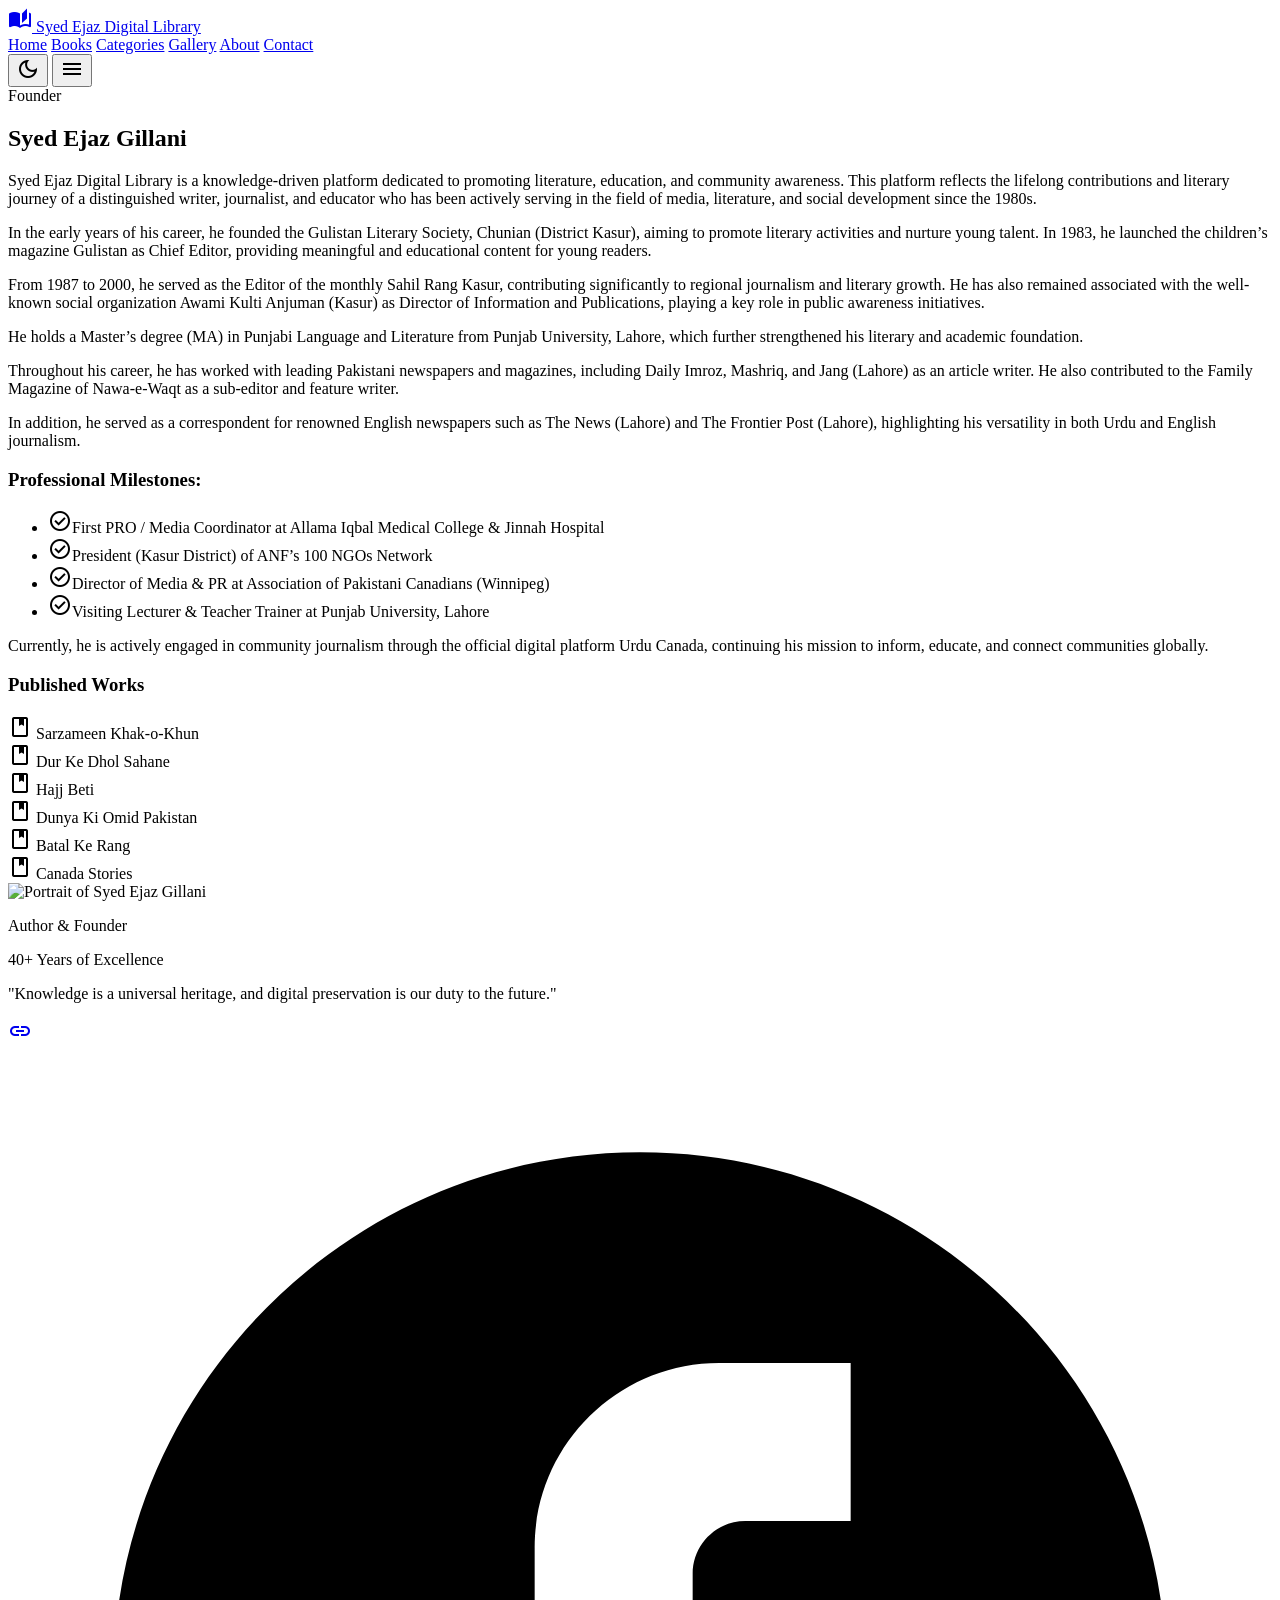
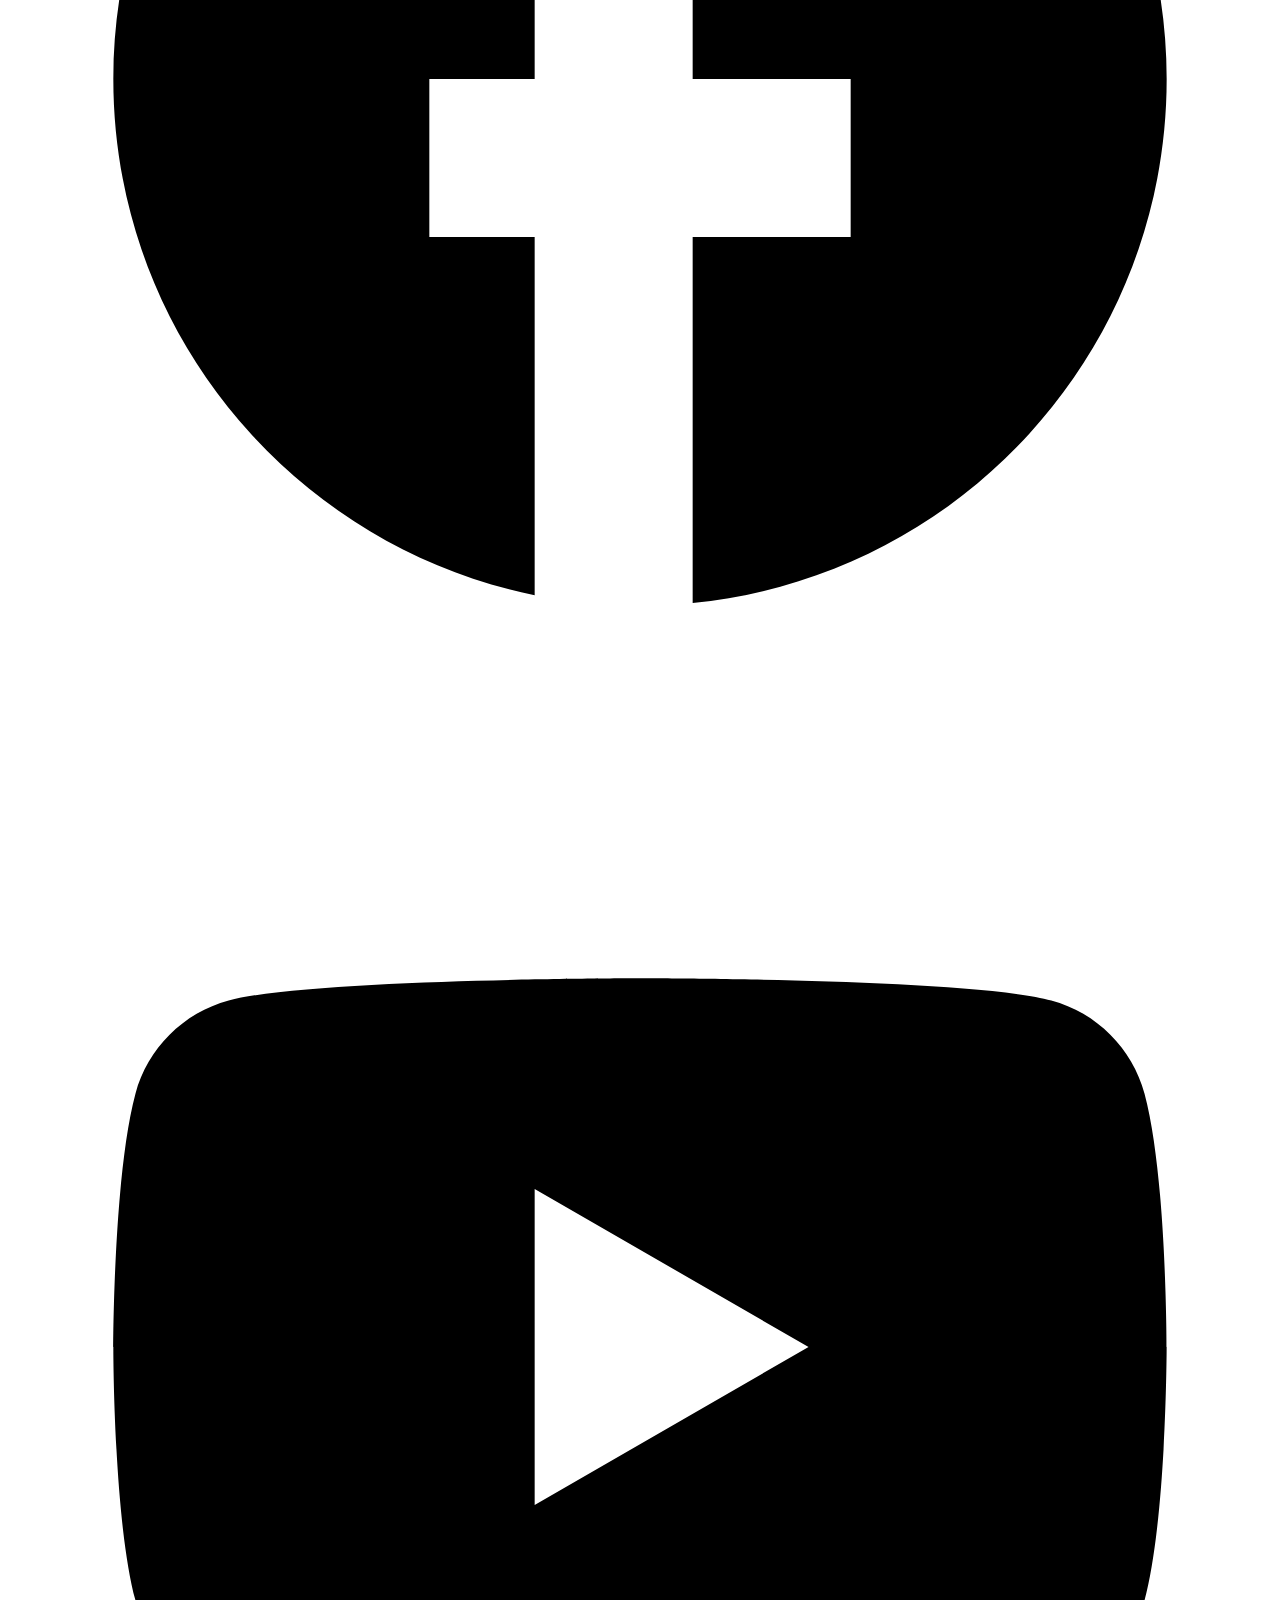
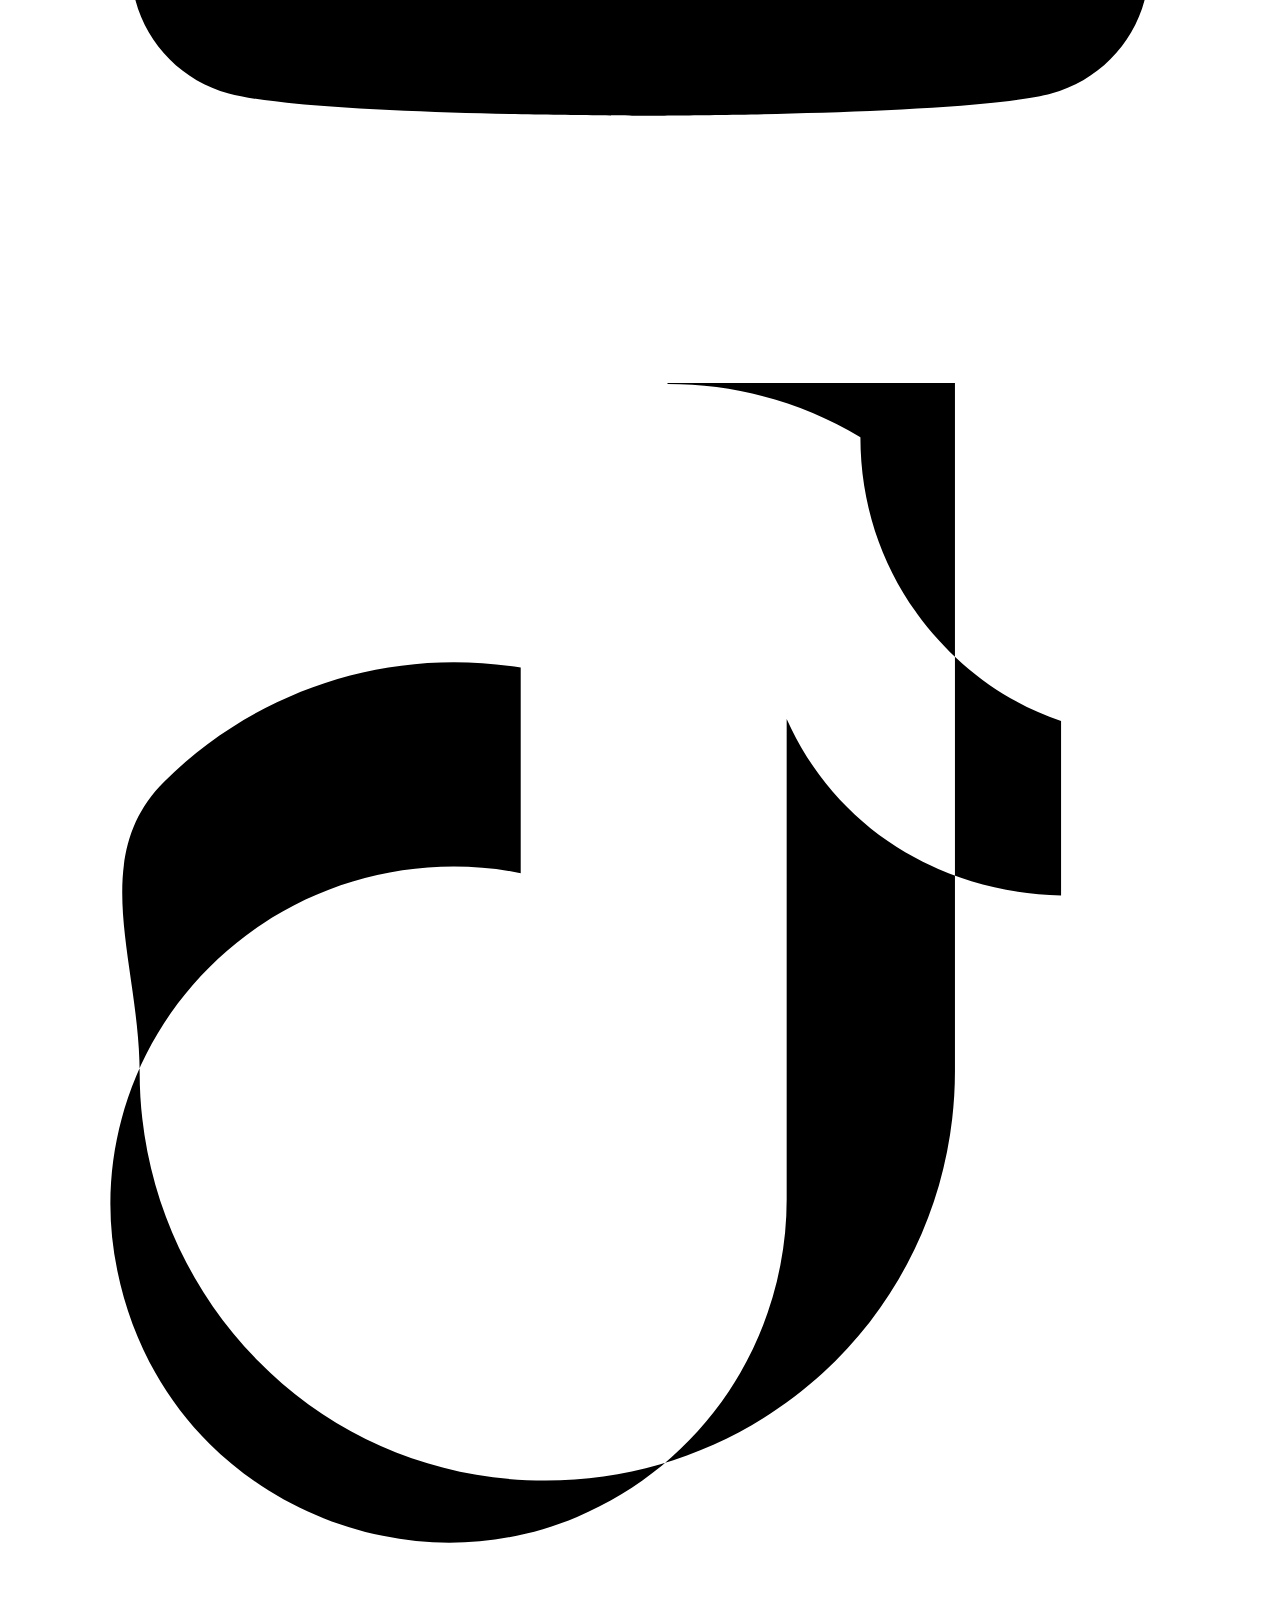
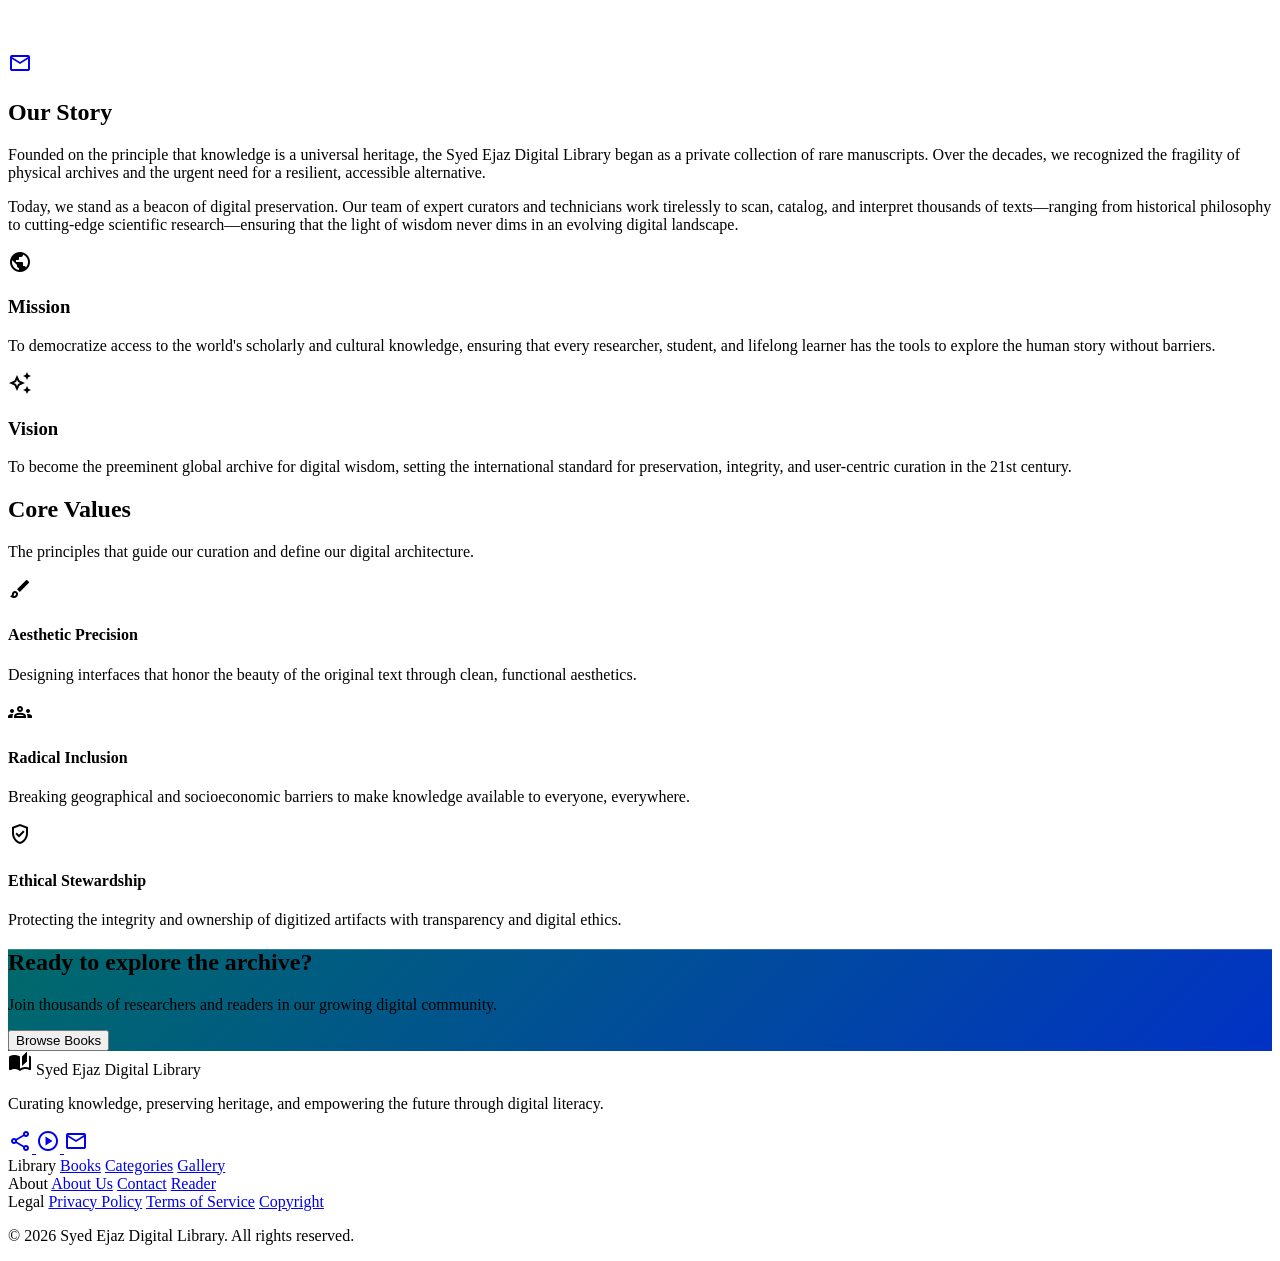
==== about.html @ 5fd001e7 "Initial commit: Syed Ejaz Digital Library - Complete rebuild from Stitch designs" ====
<!DOCTYPE html>
<html class="light" lang="en">
<head>
  <meta charset="utf-8">
  <meta name="viewport" content="width=device-width, initial-scale=1.0">
  <title>About - Syed Ejaz Digital Library</title>
  <meta name="description" content="Learn about Syed Ejaz Gillani and the Digital Library">
  <script src="https://cdn.tailwindcss.com?plugins=forms,container-queries"></script>
  <link href="https://fonts.googleapis.com/css2?family=Manrope:wght@400;600;700;800&family=Inter:wght@400;500;600&family=Material+Symbols+Outlined:wght,FILL@100..700,0..1&display=swap" rel="stylesheet">
  <script>tailwind.config = {
  darkMode: "class",
  theme: {
    extend: {
      colors: {
        "surface-dim": "#d9dadb", "primary-container": "#5d5f61",
        "tertiary-fixed": "#dee1ff", "tertiary": "#0132c5", "error": "#ba1a1a",
        "surface-container": "#edeeef", "primary": "#454749",
        "on-secondary-container": "#0b6e6e", "on-primary-container": "#d9d9db",
        "surface-container-lowest": "#ffffff", "on-error": "#ffffff",
        "inverse-on-surface": "#f0f1f2", "secondary-fixed": "#a0f0f0",
        "background": "#f8f9fa", "surface-tint": "#5d5e61", "surface": "#f8f9fa",
        "secondary-fixed-dim": "#84d4d3", "on-secondary-fixed": "#002020",
        "inverse-primary": "#c6c6c9", "primary-fixed-dim": "#c6c6c9",
        "surface-container-highest": "#e1e3e4", "surface-bright": "#f8f9fa",
        "secondary-container": "#9deeed", "surface-container-low": "#f3f4f5",
        "on-tertiary-fixed-variant": "#0031c4", "outline": "#6e7979",
        "inverse-surface": "#2e3132", "surface-variant": "#e1e3e4",
        "outline-variant": "#bec9c8", "on-error-container": "#93000a",
        "on-primary-fixed": "#1a1c1e", "on-secondary-fixed-variant": "#004f4f",
        "error-container": "#ffdad6", "secondary": "#006a6a",
        "primary-fixed": "#e2e2e5", "on-surface": "#191c1d",
        "on-secondary": "#ffffff", "on-primary-fixed-variant": "#454749",
        "on-tertiary-fixed": "#001159", "on-tertiary-container": "#d2d7ff",
        "on-surface-variant": "#3e4948", "on-primary": "#ffffff",
        "surface-container-high": "#e7e8e9", "on-tertiary": "#ffffff",
        "on-background": "#191c1d", "tertiary-fixed-dim": "#bac3ff",
        "tertiary-container": "#2f4fdd"
      },
      borderRadius: { DEFAULT: "0.25rem", lg: "0.5rem", xl: "0.75rem", full: "9999px" },
      fontFamily: { headline: ["Manrope"], body: ["Inter"], label: ["Inter"] }
    }
  }
}</script>
  <link rel="stylesheet" href="assets/css/style.css">
  <script>if(localStorage.getItem('theme')==='dark'){document.documentElement.classList.add('dark');document.documentElement.classList.remove('light');}</script>
</head>
<body class="bg-surface font-body text-on-surface antialiased">
  <div id="nav-container"></div>
<main class="pt-24">
<!-- Hero / About Me Section -->
<section class="relative overflow-hidden bg-surface-container-lowest py-24 md:py-40">
<div class="max-w-7xl mx-auto px-8">
<div class="flex flex-col lg:flex-row gap-16 lg:gap-24 items-start">
<!-- Text Column -->
<div class="lg:w-7/12 z-10">
<span class="inline-block px-4 py-1.5 rounded-full bg-secondary/10 text-secondary text-sm font-bold tracking-widest uppercase mb-6" style="">Founder</span>
<h1 class="font-headline text-5xl md:text-7xl font-extrabold tracking-tight text-on-surface mb-8 leading-[1.1]" style="">
                            Syed Ejaz Gillani
                        </h1>
<div class="space-y-6 text-body-lg text-on-surface-variant leading-relaxed text-base md:text-lg">
<p class="" style="">Syed Ejaz Digital Library is a knowledge-driven platform dedicated to promoting literature, education, and community awareness. This platform reflects the lifelong contributions and literary journey of a distinguished writer, journalist, and educator who has been actively serving in the field of media, literature, and social development since the 1980s.</p>
<p class="" style="">In the early years of his career, he founded the Gulistan Literary Society, Chunian (District Kasur), aiming to promote literary activities and nurture young talent. In 1983, he launched the children’s magazine Gulistan as Chief Editor, providing meaningful and educational content for young readers.</p>
<p class="" style="">From 1987 to 2000, he served as the Editor of the monthly Sahil Rang Kasur, contributing significantly to regional journalism and literary growth. He has also remained associated with the well-known social organization Awami Kulti Anjuman (Kasur) as Director of Information and Publications, playing a key role in public awareness initiatives.</p>
<p class="" style="">He holds a Master’s degree (MA) in Punjabi Language and Literature from Punjab University, Lahore, which further strengthened his literary and academic foundation.</p>
<p class="" style="">Throughout his career, he has worked with leading Pakistani newspapers and magazines, including Daily Imroz, Mashriq, and Jang (Lahore) as an article writer. He also contributed to the Family Magazine of Nawa-e-Waqt as a sub-editor and feature writer.</p>
<p class="" style="">In addition, he served as a correspondent for renowned English newspapers such as The News (Lahore) and The Frontier Post (Lahore), highlighting his versatility in both Urdu and English journalism.</p>
<div class="bg-surface-container-low p-8 rounded-xl border-l-4 border-secondary my-10">
<h3 class="font-bold text-on-surface mb-4" style="">Professional Milestones:</h3>
<ul class="space-y-3 text-sm md:text-base">
<li class="flex items-start gap-3" style=""><span class="material-symbols-outlined text-secondary text-xl" data-icon="check_circle" style="">check_circle</span>First PRO / Media Coordinator at Allama Iqbal Medical College &amp; Jinnah Hospital</li>
<li class="flex items-start gap-3" style=""><span class="material-symbols-outlined text-secondary text-xl" data-icon="check_circle" style="">check_circle</span>President (Kasur District) of ANF’s 100 NGOs Network</li>
<li class="flex items-start gap-3" style=""><span class="material-symbols-outlined text-secondary text-xl" data-icon="check_circle" style="">check_circle</span>Director of Media &amp; PR at Association of Pakistani Canadians (Winnipeg)</li>
<li class="flex items-start gap-3" style=""><span class="material-symbols-outlined text-secondary text-xl" data-icon="check_circle" style="">check_circle</span>Visiting Lecturer &amp; Teacher Trainer at Punjab University, Lahore</li>
</ul>
</div>
<p class="" style="">Currently, he is actively engaged in community journalism through the official digital platform Urdu Canada, continuing his mission to inform, educate, and connect communities globally.</p>
<div class="pt-8">
<h3 class="font-headline text-2xl font-bold text-on-surface mb-6" style="">Published Works</h3>
<div class="grid grid-cols-1 sm:grid-cols-2 gap-4">
<div class="flex items-center gap-3 p-3 rounded-lg border border-outline-variant hover:border-secondary transition-colors" style=""><span class="material-symbols-outlined text-secondary" data-icon="book" style="">book</span> Sarzameen Khak-o-Khun</div>
<div class="flex items-center gap-3 p-3 rounded-lg border border-outline-variant hover:border-secondary transition-colors" style=""><span class="material-symbols-outlined text-secondary" data-icon="book" style="">book</span> Dur Ke Dhol Sahane</div>
<div class="flex items-center gap-3 p-3 rounded-lg border border-outline-variant hover:border-secondary transition-colors" style=""><span class="material-symbols-outlined text-secondary" data-icon="book" style="">book</span> Hajj Beti</div>
<div class="flex items-center gap-3 p-3 rounded-lg border border-outline-variant hover:border-secondary transition-colors" style=""><span class="material-symbols-outlined text-secondary" data-icon="book" style="">book</span> Dunya Ki Omid Pakistan</div>
<div class="flex items-center gap-3 p-3 rounded-lg border border-outline-variant hover:border-secondary transition-colors" style=""><span class="material-symbols-outlined text-secondary" data-icon="book" style="">book</span> Batal Ke Rang</div>
<div class="flex items-center gap-3 p-3 rounded-lg border border-outline-variant hover:border-secondary transition-colors" style=""><span class="material-symbols-outlined text-secondary" data-icon="book" style="">book</span> Canada Stories</div>
</div>
</div>
</div>
</div>
<!-- Image Column -->
<div class="lg:w-5/12 lg:sticky lg:top-32">
<div class="premium-frame rounded-xl overflow-visible">
<img alt="Portrait of Syed Ejaz Gillani" class="relative rounded-lg w-full h-auto object-cover grayscale-[20%] hover:grayscale-0 transition-all duration-700" src="https://lh3.googleusercontent.com/aida/[base64]" style=""/>
<div class="absolute -bottom-6 -right-6 bg-secondary text-white p-6 rounded-lg shadow-xl hidden md:block">
<p class="text-sm font-bold uppercase tracking-widest mb-1" style="">Author &amp; Founder</p>
<p class="font-headline text-xl" style="">40+ Years of Excellence</p>
</div>
</div>
<div class="mt-16 bg-white p-8 rounded-xl border border-outline-variant/30 text-center">
<p class="italic text-on-surface-variant mb-6" style="">"Knowledge is a universal heritage, and digital preservation is our duty to the future."</p>
<div class="flex justify-center gap-4"><a class="w-10 h-10 rounded-full bg-surface-container flex items-center justify-center hover:bg-secondary hover:text-white transition-colors" href="#" title="Link"><span class="material-symbols-outlined" data-icon="link">link</span></a><a class="w-10 h-10 rounded-full bg-surface-container flex items-center justify-center hover:bg-secondary hover:text-white transition-colors" href="https://www.facebook.com/syed.ejaz.akhtar" target="_blank" title="Facebook"><svg class="w-5 h-5 fill-current" viewbox="0 0 24 24"><path d="M22 12c0-5.52-4.48-10-10-10S2 6.48 2 12c0 4.84 3.44 8.87 8 9.8V15H8v-3h2V9.5C10 7.57 11.57 6 13.5 6H16v3h-2c-.55 0-1 .45-1 1v2h3v3h-3v6.95c5.05-.5 9-4.76 9-9.95z"></path></svg></a><a class="w-10 h-10 rounded-full bg-surface-container flex items-center justify-center hover:bg-secondary hover:text-white transition-colors" href="https://www.youtube.com/@syedejazgillani" target="_blank" title="YouTube"><svg class="w-5 h-5 fill-current" viewbox="0 0 24 24"><path d="M21.58 7.19c-.23-.86-.91-1.54-1.77-1.77C18.25 5 12 5 12 5s-6.25 0-7.81.42c-.86.23-1.54.91-1.77 1.77C2 8.75 2 12 2 12s0 3.25.42 4.81c.23.86.91 1.54 1.77 1.77C5.75 19 12 19 12 19s6.25 0 7.81-.42c.86-.23 1.54-.91 1.77-1.77C22 15.25 22 12 22 12s0-3.25-.42-4.81zM10 15V9l5.2 3L10 15z"></path></svg></a><a class="w-10 h-10 rounded-full bg-surface-container flex items-center justify-center hover:bg-secondary hover:text-white transition-colors" href="https://www.tiktok.com/@urducanadaofficia" target="_blank" title="TikTok"><svg class="w-5 h-5 fill-current" viewbox="0 0 24 24"><path d="M12.525.02c1.31 0 2.57.35 3.66 1.01 0 1.25.39 2.4 1.07 3.34.69.95 1.63 1.67 2.74 2.05v3.31c-1.14-.02-2.21-.35-3.12-.92-.91-.58-1.64-1.42-2.09-2.43V15.5c0 1.32-.39 2.58-1.1 3.65-.72 1.07-1.71 1.89-2.88 2.38-1.17.49-2.45.62-3.69.36-1.24-.25-2.39-.86-3.29-1.75s-1.5-2.05-1.75-3.29c-.26-1.24-.13-2.52.36-3.69.49-1.17 1.31-2.16 2.38-2.88 1.07-.71 2.33-1.1 3.65-1.1.43 0 .86.04 1.27.13V5.4c-.41-.06-.83-.1-1.27-.1-2.06 0-4.04.82-5.5 2.27S2.5 11.03 2.5 13.09s.82 4.04 2.27 5.5S8.15 20.84 10.21 20.84s4.04-.82 5.5-2.27 2.27-3.44 2.27-5.5V0h-5.46z"></path></svg></a><a class="w-10 h-10 rounded-full bg-surface-container flex items-center justify-center hover:bg-secondary hover:text-white transition-colors" href="#" title="Email"><span class="material-symbols-outlined" data-icon="mail">mail</span></a></div>
</div>
</div>
</div>
</div>
</section>
<!-- Our Story Section -->
<section class="py-24 bg-surface">
<div class="max-w-7xl mx-auto px-8">
<div class="grid grid-cols-1 md:grid-cols-12 gap-12 items-center">
<div class="md:col-span-5">
<h2 class="font-headline text-4xl font-bold text-on-surface" style="">Our Story</h2>
<div class="h-1.5 w-20 bg-secondary mt-6 rounded-full"></div>
</div>
<div class="md:col-span-7 space-y-6">
<p class="text-lg text-on-surface-variant leading-relaxed" style="">
                            Founded on the principle that knowledge is a universal heritage, the Syed Ejaz Digital Library began as a private collection of rare manuscripts. Over the decades, we recognized the fragility of physical archives and the urgent need for a resilient, accessible alternative.
                        </p>
<p class="text-lg text-on-surface-variant leading-relaxed" style="">
                            Today, we stand as a beacon of digital preservation. Our team of expert curators and technicians work tirelessly to scan, catalog, and interpret thousands of texts—ranging from historical philosophy to cutting-edge scientific research—ensuring that the light of wisdom never dims in an evolving digital landscape.
                        </p>
</div>
</div>
</div>
</section>
<!-- Mission & Vision Section -->
<section class="py-24 bg-surface-container-low">
<div class="max-w-7xl mx-auto px-8 grid grid-cols-1 md:grid-cols-2 gap-8">
<!-- Mission Card -->
<div class="bg-surface-container-lowest p-12 rounded-xl border border-outline-variant/10 hover:shadow-lg transition-all duration-300">
<div class="bg-secondary/10 w-16 h-16 rounded-full flex items-center justify-center mb-8">
<span class="material-symbols-outlined text-secondary text-3xl" data-icon="public" style="">public</span>
</div>
<h3 class="font-headline text-3xl font-bold text-on-surface mb-4" style="">Mission</h3>
<p class="text-on-surface-variant leading-relaxed" style="">
                        To democratize access to the world's scholarly and cultural knowledge, ensuring that every researcher, student, and lifelong learner has the tools to explore the human story without barriers.
                    </p>
</div>
<!-- Vision Card -->
<div class="bg-surface-container-lowest p-12 rounded-xl border border-outline-variant/10 hover:shadow-lg transition-all duration-300">
<div class="bg-tertiary/10 w-16 h-16 rounded-full flex items-center justify-center mb-8">
<span class="material-symbols-outlined text-tertiary text-3xl" data-icon="auto_awesome" style="">auto_awesome</span>
</div>
<h3 class="font-headline text-3xl font-bold text-on-surface mb-4" style="">Vision</h3>
<p class="text-on-surface-variant leading-relaxed" style="">
                        To become the preeminent global archive for digital wisdom, setting the international standard for preservation, integrity, and user-centric curation in the 21st century.
                    </p>
</div>
</div>
</section>
<!-- Core Values Section -->
<section class="py-24 bg-surface">
<div class="max-w-7xl mx-auto px-8">
<div class="text-center mb-16">
<h2 class="font-headline text-4xl font-bold text-on-surface mb-4" style="">Core Values</h2>
<p class="text-on-surface-variant max-w-2xl mx-auto" style="">The principles that guide our curation and define our digital architecture.</p>
</div>
<div class="grid grid-cols-1 sm:grid-cols-2 lg:grid-cols-3 gap-8">
<!-- Value 1 -->
<div class="bg-white p-8 rounded-lg text-center border border-transparent hover:border-secondary/20 hover:bg-surface-container-high transition-all">
<span class="material-symbols-outlined text-secondary mb-4 text-4xl" data-icon="brush" style="">brush</span>
<h4 class="font-headline text-xl font-bold mb-2" style="">Aesthetic Precision</h4>
<p class="text-sm text-on-surface-variant" style="">Designing interfaces that honor the beauty of the original text through clean, functional aesthetics.</p>
</div>
<!-- Value 2 -->
<div class="bg-white p-8 rounded-lg text-center border border-transparent hover:border-secondary/20 hover:bg-surface-container-high transition-all">
<span class="material-symbols-outlined text-secondary mb-4 text-4xl" data-icon="groups" style="">groups</span>
<h4 class="font-headline text-xl font-bold mb-2" style="">Radical Inclusion</h4>
<p class="text-sm text-on-surface-variant" style="">Breaking geographical and socioeconomic barriers to make knowledge available to everyone, everywhere.</p>
</div>
<!-- Value 3 -->
<div class="bg-white p-8 rounded-lg text-center border border-transparent hover:border-secondary/20 hover:bg-surface-container-high transition-all">
<span class="material-symbols-outlined text-secondary mb-4 text-4xl" data-icon="verified_user" style="">verified_user</span>
<h4 class="font-headline text-xl font-bold mb-2" style="">Ethical Stewardship</h4>
<p class="text-sm text-on-surface-variant" style="">Protecting the integrity and ownership of digitized artifacts with transparency and digital ethics.</p>
</div>
</div>
</div>
</section>
<!-- Simple CTA Section -->
<section class="py-20 px-8">
<div class="max-w-7xl mx-auto gradient-cta rounded-[2rem] p-12 md:p-20 text-center relative overflow-hidden">
<div class="absolute top-0 right-0 w-64 h-64 bg-white/10 rounded-full -translate-y-1/2 translate-x-1/2 blur-3xl"></div>
<div class="relative z-10">
<h2 class="font-headline text-4xl md:text-5xl font-bold text-white mb-6" style="">Ready to explore the archive?</h2>
<p class="text-white/80 text-lg mb-10 max-w-xl mx-auto" style="">Join thousands of researchers and readers in our growing digital community.</p>
<button class="bg-white text-secondary font-bold px-10 py-4 rounded-full hover:scale-105 active:scale-95 transition-transform shadow-xl" style="">
                        Browse Books
                    </button>
</div>
</div>
</section>
</main>
  <div id="footer-container"></div>
  <script src="assets/js/nav-footer.js"></script>
  <script src="assets/js/main.js"></script>

</body>
</html>
---- assets/css/style.css ----
/* ============================================
   Syed Ejaz Gillani Digital Library
   Shared Styles — All Pages
   ============================================ */

/* Material Symbols */
.material-symbols-outlined {
  font-variation-settings: 'FILL' 0, 'wght' 400, 'GRAD' 0, 'opsz' 24;
}

/* Gradients */
.gradient-cta {
  background: linear-gradient(135deg, #006a6a 0%, #0132c5 100%);
  box-shadow: inset 0 1px 0 0 rgba(255, 255, 255, 0.2);
}
.gradient-brand {
  background: linear-gradient(135deg, #006a6a 0%, #0132c5 100%);
}
.reader-gradient {
  background: linear-gradient(135deg, #006a6a 0%, #0132c5 100%);
}
.text-gradient {
  background: linear-gradient(135deg, #454749 0%, #006a6a 100%);
  -webkit-background-clip: text;
  -webkit-text-fill-color: transparent;
}

/* Glass Morphism */
.glass-nav {
  backdrop-filter: blur(20px);
  -webkit-backdrop-filter: blur(20px);
}
.glass-panel {
  background: rgba(248, 249, 250, 0.8);
  backdrop-filter: blur(20px);
}
.ambient-shadow {
  box-shadow: 0px 20px 40px rgba(25, 28, 29, 0.05);
}

/* Mobile Menu */
#mobile-menu {
  max-height: 0;
  overflow: hidden;
  transition: max-height 0.35s cubic-bezier(0.4, 0, 0.2, 1);
}
#mobile-menu.open {
  max-height: 500px;
}

/* Scroll Animations */
.fade-up {
  opacity: 0;
  transform: translateY(30px);
  transition: opacity 0.6s ease-out, transform 0.6s ease-out;
}
.fade-up.visible {
  opacity: 1;
  transform: translateY(0);
}
.stagger-1 { transition-delay: 0.1s; }
.stagger-2 { transition-delay: 0.2s; }
.stagger-3 { transition-delay: 0.3s; }
.stagger-4 { transition-delay: 0.4s; }

/* Book Card Hover */
.book-card {
  transition: transform 0.3s ease, box-shadow 0.3s ease;
}
.book-card:hover {
  transform: translateY(-4px);
  box-shadow: 0 12px 40px rgba(0, 0, 0, 0.1);
}

/* Category Card Hover */
.cat-card {
  transition: transform 0.3s ease, box-shadow 0.3s ease;
}
.cat-card:hover {
  transform: translateY(-6px);
  box-shadow: 0 12px 40px rgba(0, 0, 0, 0.08);
}

/* Read Button Hover */
.read-btn {
  transition: background-color 0.3s, color 0.3s, transform 0.2s;
}
.read-btn:hover {
  background-color: #006a6a !important;
  color: white !important;
  transform: scale(1.02);
}

/* Urdu Text */
.urdu-text {
  font-family: 'Noto Nastaliq Urdu', 'Jameel Noori Nastaleeq', serif;
  direction: rtl;
}

/* Dark Mode Overrides */
html.dark body {
  background-color: #111517;
}
html.dark .bg-surface { background-color: #111517; }
html.dark .bg-surface-container-low { background-color: #191c1d; }
html.dark .bg-surface-container-lowest { background-color: #0d1012; }
html.dark .bg-surface-container-high { background-color: #1e2224; }
html.dark .text-on-surface { color: #e1e3e4; }
html.dark .text-primary { color: #c6c6c9; }

/* Search Input */
.search-input:focus {
  box-shadow: 0 0 0 3px rgba(0, 106, 106, 0.15);
}

/* Smooth Scrolling */
html {
  scroll-behavior: smooth;
}

/* Selection Color */
::selection {
  background-color: #9deeed;
  color: #002020;
}
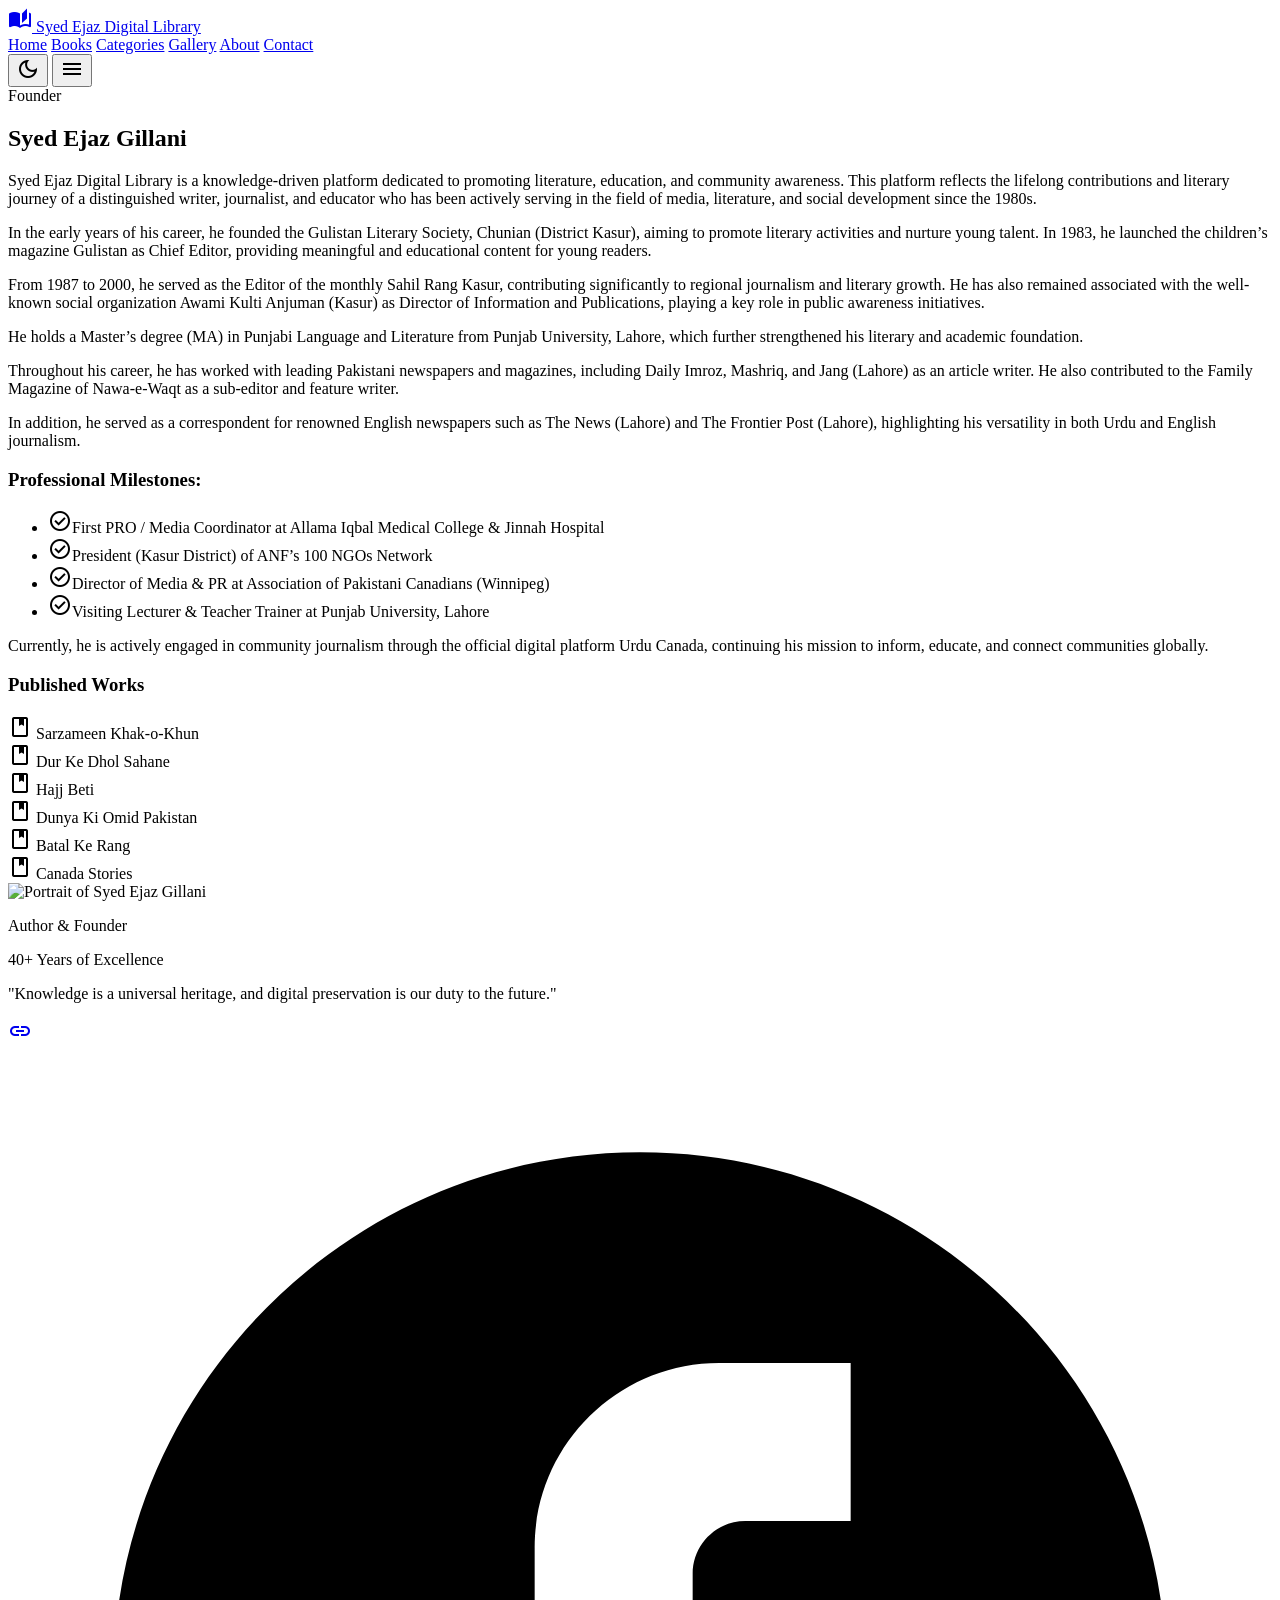
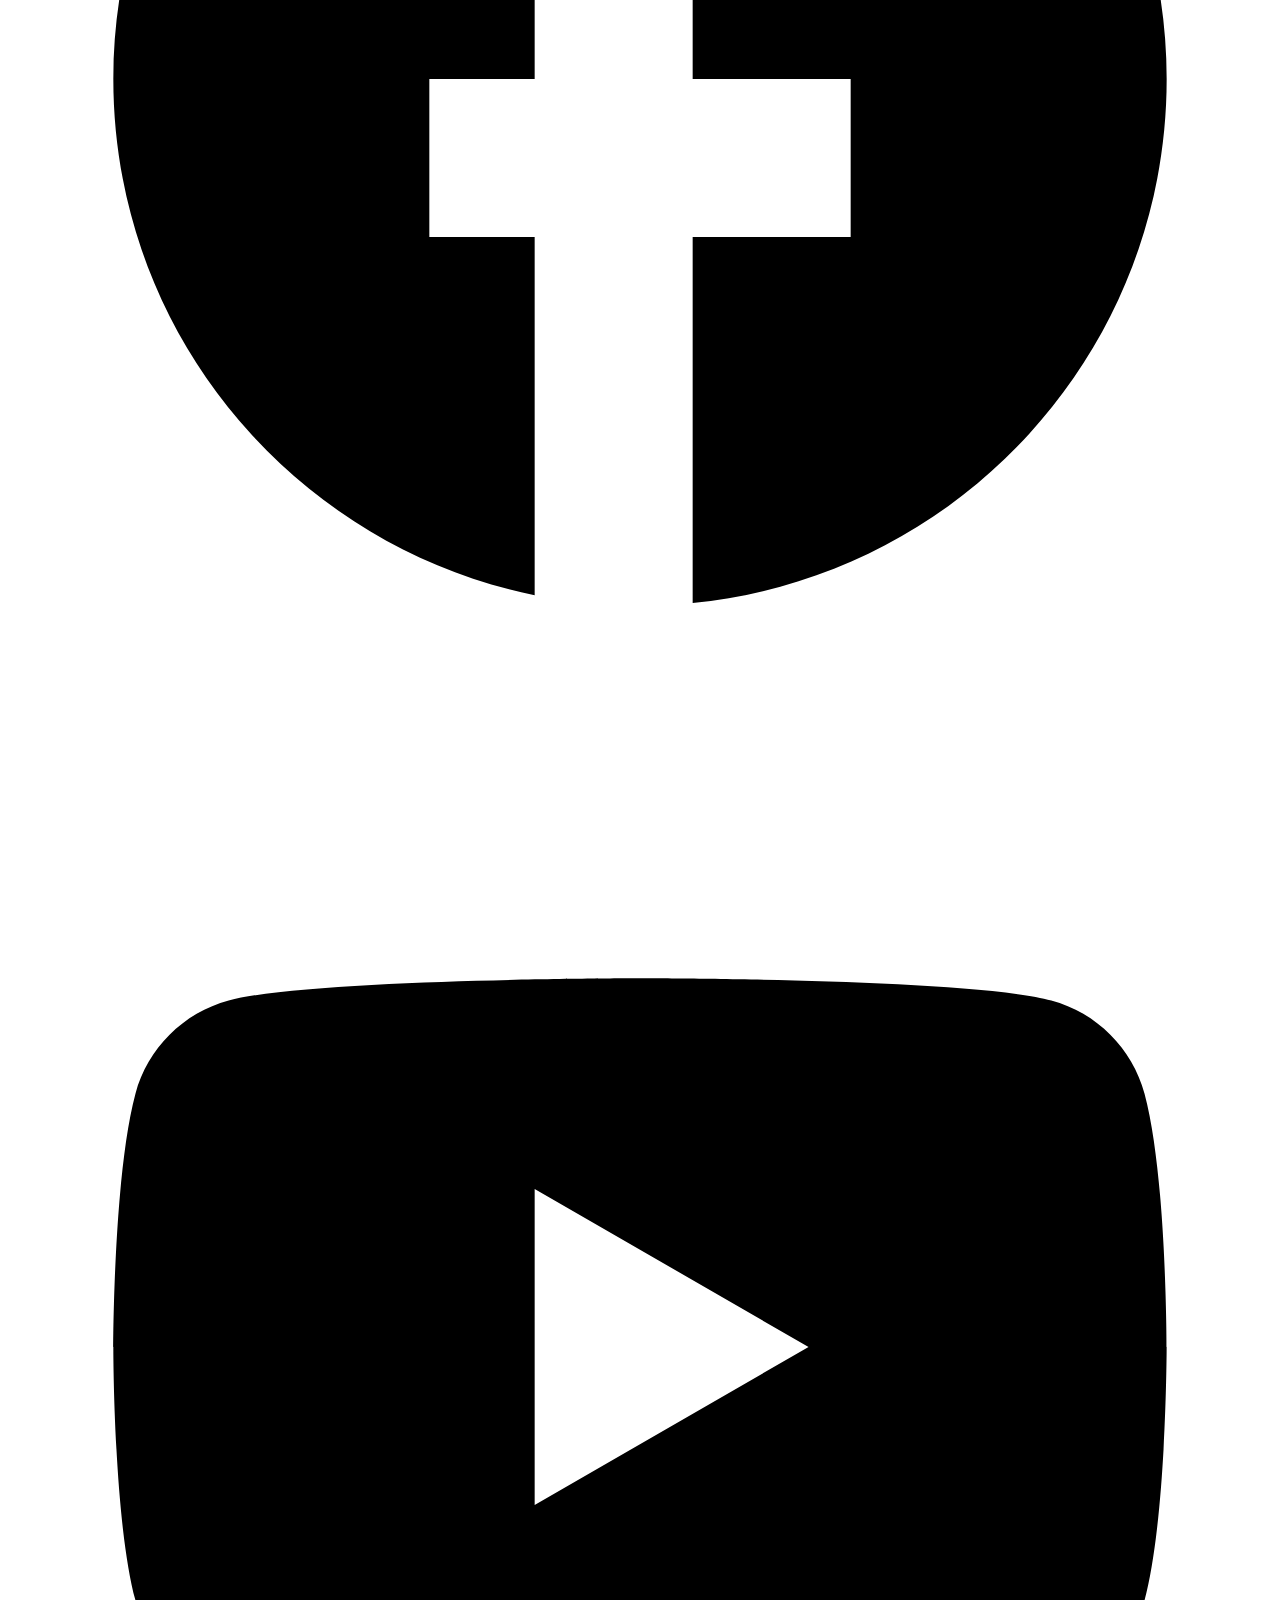
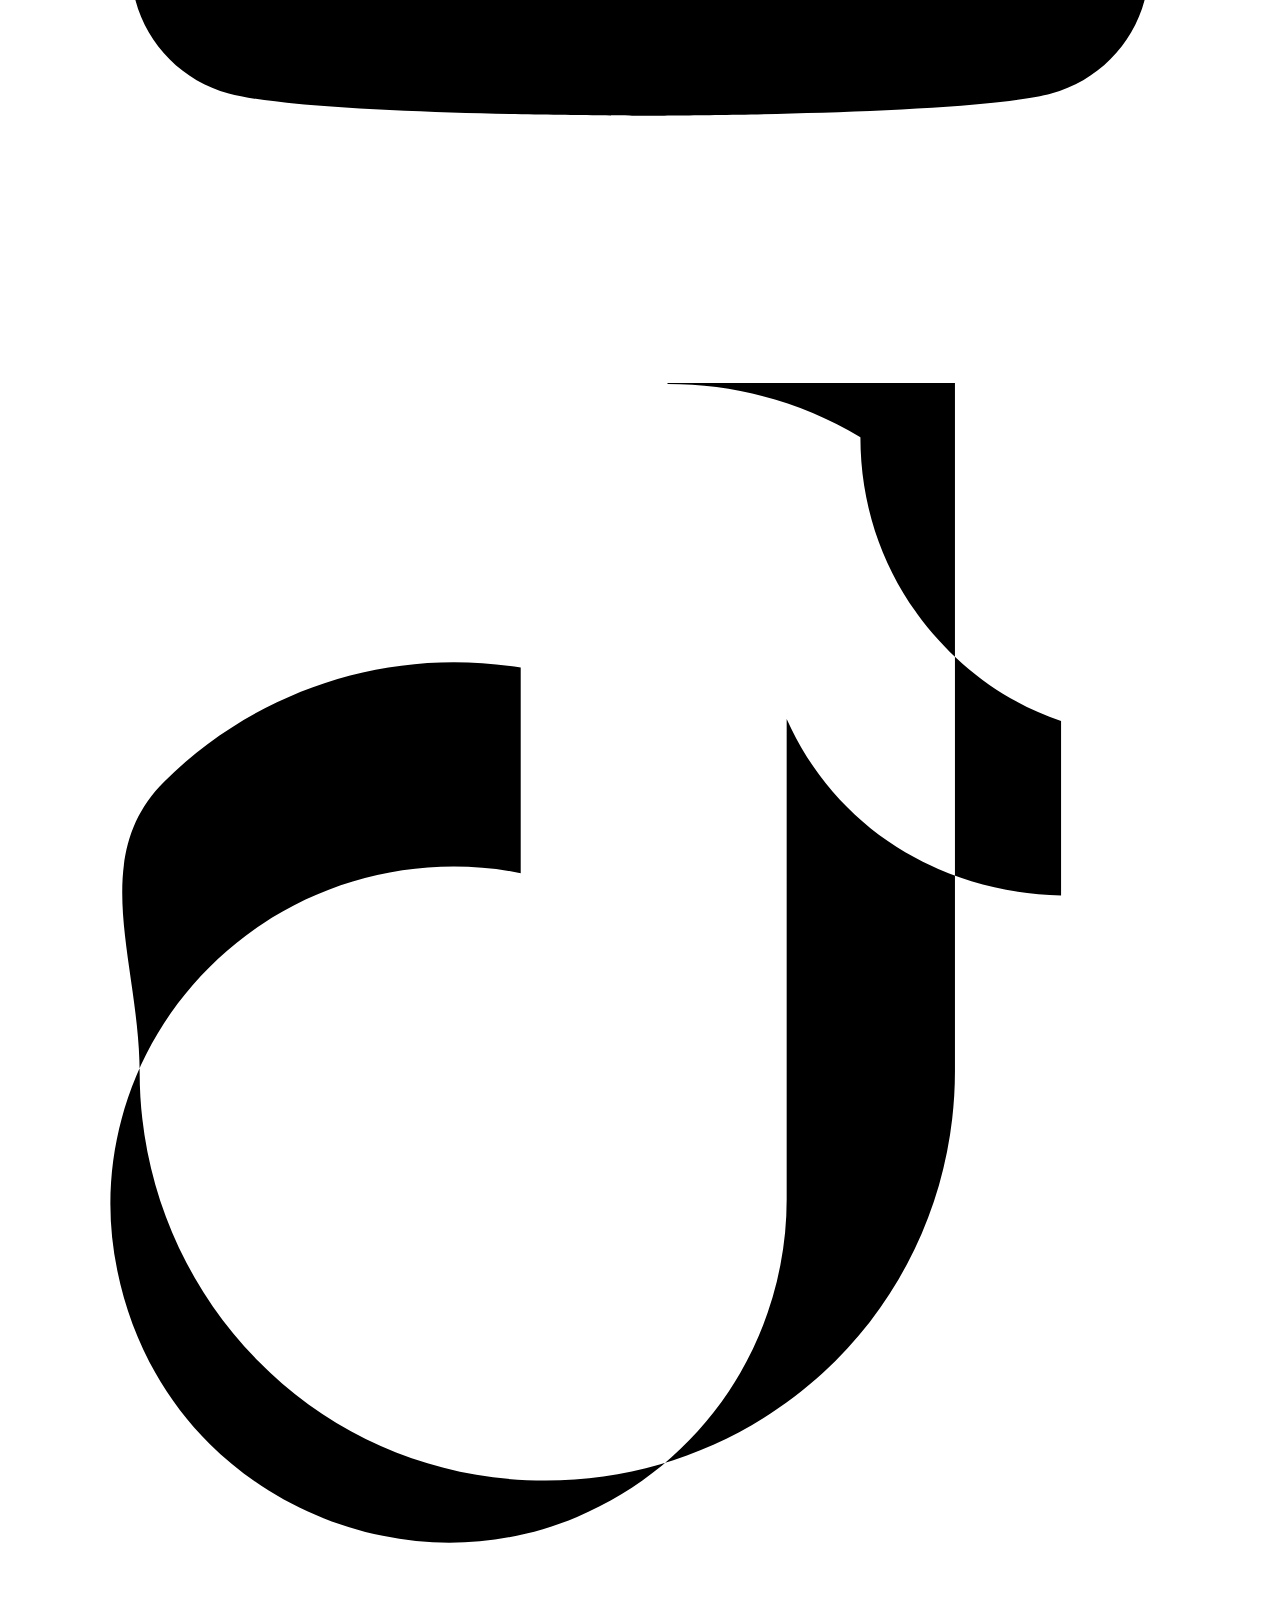
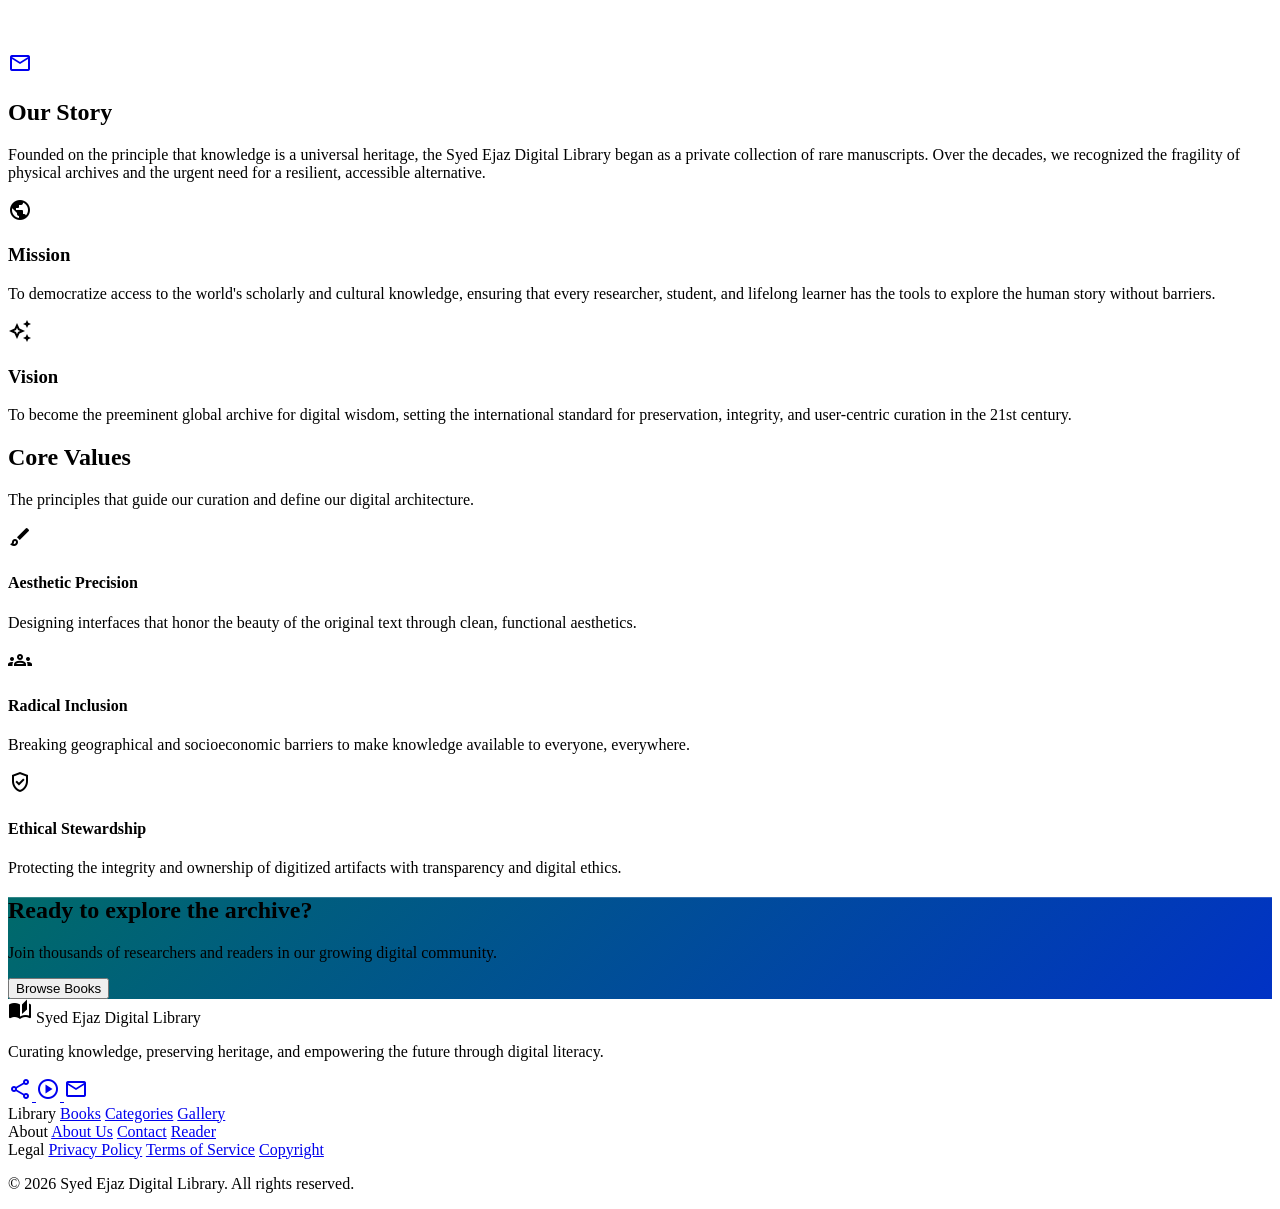
==== commit 9680ae06: "Refactor: Extract Tailwind Config, Clean up CMS and UI, Add Toast Notifications" ====
--- a/about.html
+++ b/about.html
@@ -7,42 +7,14 @@
   <meta name="description" content="Learn about Syed Ejaz Gillani and the Digital Library">
   <script src="https://cdn.tailwindcss.com?plugins=forms,container-queries"></script>
   <link href="https://fonts.googleapis.com/css2?family=Manrope:wght@400;600;700;800&family=Inter:wght@400;500;600&family=Material+Symbols+Outlined:wght,FILL@100..700,0..1&display=swap" rel="stylesheet">
-  <script>tailwind.config = {
-  darkMode: "class",
-  theme: {
-    extend: {
-      colors: {
-        "surface-dim": "#d9dadb", "primary-container": "#5d5f61",
-        "tertiary-fixed": "#dee1ff", "tertiary": "#0132c5", "error": "#ba1a1a",
-        "surface-container": "#edeeef", "primary": "#454749",
-        "on-secondary-container": "#0b6e6e", "on-primary-container": "#d9d9db",
-        "surface-container-lowest": "#ffffff", "on-error": "#ffffff",
-        "inverse-on-surface": "#f0f1f2", "secondary-fixed": "#a0f0f0",
-        "background": "#f8f9fa", "surface-tint": "#5d5e61", "surface": "#f8f9fa",
-        "secondary-fixed-dim": "#84d4d3", "on-secondary-fixed": "#002020",
-        "inverse-primary": "#c6c6c9", "primary-fixed-dim": "#c6c6c9",
-        "surface-container-highest": "#e1e3e4", "surface-bright": "#f8f9fa",
-        "secondary-container": "#9deeed", "surface-container-low": "#f3f4f5",
-        "on-tertiary-fixed-variant": "#0031c4", "outline": "#6e7979",
-        "inverse-surface": "#2e3132", "surface-variant": "#e1e3e4",
-        "outline-variant": "#bec9c8", "on-error-container": "#93000a",
-        "on-primary-fixed": "#1a1c1e", "on-secondary-fixed-variant": "#004f4f",
-        "error-container": "#ffdad6", "secondary": "#006a6a",
-        "primary-fixed": "#e2e2e5", "on-surface": "#191c1d",
-        "on-secondary": "#ffffff", "on-primary-fixed-variant": "#454749",
-        "on-tertiary-fixed": "#001159", "on-tertiary-container": "#d2d7ff",
-        "on-surface-variant": "#3e4948", "on-primary": "#ffffff",
-        "surface-container-high": "#e7e8e9", "on-tertiary": "#ffffff",
-        "on-background": "#191c1d", "tertiary-fixed-dim": "#bac3ff",
-        "tertiary-container": "#2f4fdd"
-      },
-      borderRadius: { DEFAULT: "0.25rem", lg: "0.5rem", xl: "0.75rem", full: "9999px" },
-      fontFamily: { headline: ["Manrope"], body: ["Inter"], label: ["Inter"] }
-    }
-  }
-}</script>
+  <script src="assets/js/tailwind-config.js"></script>
   <link rel="stylesheet" href="assets/css/style.css">
   <script>if(localStorage.getItem('theme')==='dark'){document.documentElement.classList.add('dark');document.documentElement.classList.remove('light');}</script>
+
+  <!-- Firebase SDKs -->
+  <script src="https://www.gstatic.com/firebasejs/10.8.0/firebase-app-compat.js"></script>
+  <script src="https://www.gstatic.com/firebasejs/10.8.0/firebase-firestore-compat.js"></script>
+  <script src="assets/js/firebase-config.js"></script>
 </head>
 <body class="bg-surface font-body text-on-surface antialiased">
   <div id="nav-container"></div>
@@ -53,36 +25,36 @@
 <div class="flex flex-col lg:flex-row gap-16 lg:gap-24 items-start">
 <!-- Text Column -->
 <div class="lg:w-7/12 z-10">
-<span class="inline-block px-4 py-1.5 rounded-full bg-secondary/10 text-secondary text-sm font-bold tracking-widest uppercase mb-6" style="">Founder</span>
-<h1 class="font-headline text-5xl md:text-7xl font-extrabold tracking-tight text-on-surface mb-8 leading-[1.1]" style="">
+<span class="inline-block px-4 py-1.5 rounded-full bg-secondary/10 text-secondary text-sm font-bold tracking-widest uppercase mb-6">Founder</span>
+<h1 class="font-headline text-5xl md:text-7xl font-extrabold tracking-tight text-on-surface mb-8 leading-[1.1]">
                             Syed Ejaz Gillani
                         </h1>
 <div class="space-y-6 text-body-lg text-on-surface-variant leading-relaxed text-base md:text-lg">
-<p class="" style="">Syed Ejaz Digital Library is a knowledge-driven platform dedicated to promoting literature, education, and community awareness. This platform reflects the lifelong contributions and literary journey of a distinguished writer, journalist, and educator who has been actively serving in the field of media, literature, and social development since the 1980s.</p>
-<p class="" style="">In the early years of his career, he founded the Gulistan Literary Society, Chunian (District Kasur), aiming to promote literary activities and nurture young talent. In 1983, he launched the children’s magazine Gulistan as Chief Editor, providing meaningful and educational content for young readers.</p>
-<p class="" style="">From 1987 to 2000, he served as the Editor of the monthly Sahil Rang Kasur, contributing significantly to regional journalism and literary growth. He has also remained associated with the well-known social organization Awami Kulti Anjuman (Kasur) as Director of Information and Publications, playing a key role in public awareness initiatives.</p>
-<p class="" style="">He holds a Master’s degree (MA) in Punjabi Language and Literature from Punjab University, Lahore, which further strengthened his literary and academic foundation.</p>
-<p class="" style="">Throughout his career, he has worked with leading Pakistani newspapers and magazines, including Daily Imroz, Mashriq, and Jang (Lahore) as an article writer. He also contributed to the Family Magazine of Nawa-e-Waqt as a sub-editor and feature writer.</p>
-<p class="" style="">In addition, he served as a correspondent for renowned English newspapers such as The News (Lahore) and The Frontier Post (Lahore), highlighting his versatility in both Urdu and English journalism.</p>
+<p>Syed Ejaz Digital Library is a knowledge-driven platform dedicated to promoting literature, education, and community awareness. This platform reflects the lifelong contributions and literary journey of a distinguished writer, journalist, and educator who has been actively serving in the field of media, literature, and social development since the 1980s.</p>
+<p>In the early years of his career, he founded the Gulistan Literary Society, Chunian (District Kasur), aiming to promote literary activities and nurture young talent. In 1983, he launched the children’s magazine Gulistan as Chief Editor, providing meaningful and educational content for young readers.</p>
+<p>From 1987 to 2000, he served as the Editor of the monthly Sahil Rang Kasur, contributing significantly to regional journalism and literary growth. He has also remained associated with the well-known social organization Awami Kulti Anjuman (Kasur) as Director of Information and Publications, playing a key role in public awareness initiatives.</p>
+<p>He holds a Master’s degree (MA) in Punjabi Language and Literature from Punjab University, Lahore, which further strengthened his literary and academic foundation.</p>
+<p>Throughout his career, he has worked with leading Pakistani newspapers and magazines, including Daily Imroz, Mashriq, and Jang (Lahore) as an article writer. He also contributed to the Family Magazine of Nawa-e-Waqt as a sub-editor and feature writer.</p>
+<p>In addition, he served as a correspondent for renowned English newspapers such as The News (Lahore) and The Frontier Post (Lahore), highlighting his versatility in both Urdu and English journalism.</p>
 <div class="bg-surface-container-low p-8 rounded-xl border-l-4 border-secondary my-10">
-<h3 class="font-bold text-on-surface mb-4" style="">Professional Milestones:</h3>
+<h3 class="font-bold text-on-surface mb-4">Professional Milestones:</h3>
 <ul class="space-y-3 text-sm md:text-base">
-<li class="flex items-start gap-3" style=""><span class="material-symbols-outlined text-secondary text-xl" data-icon="check_circle" style="">check_circle</span>First PRO / Media Coordinator at Allama Iqbal Medical College &amp; Jinnah Hospital</li>
-<li class="flex items-start gap-3" style=""><span class="material-symbols-outlined text-secondary text-xl" data-icon="check_circle" style="">check_circle</span>President (Kasur District) of ANF’s 100 NGOs Network</li>
-<li class="flex items-start gap-3" style=""><span class="material-symbols-outlined text-secondary text-xl" data-icon="check_circle" style="">check_circle</span>Director of Media &amp; PR at Association of Pakistani Canadians (Winnipeg)</li>
-<li class="flex items-start gap-3" style=""><span class="material-symbols-outlined text-secondary text-xl" data-icon="check_circle" style="">check_circle</span>Visiting Lecturer &amp; Teacher Trainer at Punjab University, Lahore</li>
+<li class="flex items-start gap-3"><span class="material-symbols-outlined text-secondary text-xl" data-icon="check_circle">check_circle</span>First PRO / Media Coordinator at Allama Iqbal Medical College &amp; Jinnah Hospital</li>
+<li class="flex items-start gap-3"><span class="material-symbols-outlined text-secondary text-xl" data-icon="check_circle">check_circle</span>President (Kasur District) of ANF’s 100 NGOs Network</li>
+<li class="flex items-start gap-3"><span class="material-symbols-outlined text-secondary text-xl" data-icon="check_circle">check_circle</span>Director of Media &amp; PR at Association of Pakistani Canadians (Winnipeg)</li>
+<li class="flex items-start gap-3"><span class="material-symbols-outlined text-secondary text-xl" data-icon="check_circle">check_circle</span>Visiting Lecturer &amp; Teacher Trainer at Punjab University, Lahore</li>
 </ul>
 </div>
-<p class="" style="">Currently, he is actively engaged in community journalism through the official digital platform Urdu Canada, continuing his mission to inform, educate, and connect communities globally.</p>
+<p>Currently, he is actively engaged in community journalism through the official digital platform Urdu Canada, continuing his mission to inform, educate, and connect communities globally.</p>
 <div class="pt-8">
-<h3 class="font-headline text-2xl font-bold text-on-surface mb-6" style="">Published Works</h3>
+<h3 class="font-headline text-2xl font-bold text-on-surface mb-6">Published Works</h3>
 <div class="grid grid-cols-1 sm:grid-cols-2 gap-4">
-<div class="flex items-center gap-3 p-3 rounded-lg border border-outline-variant hover:border-secondary transition-colors" style=""><span class="material-symbols-outlined text-secondary" data-icon="book" style="">book</span> Sarzameen Khak-o-Khun</div>
-<div class="flex items-center gap-3 p-3 rounded-lg border border-outline-variant hover:border-secondary transition-colors" style=""><span class="material-symbols-outlined text-secondary" data-icon="book" style="">book</span> Dur Ke Dhol Sahane</div>
-<div class="flex items-center gap-3 p-3 rounded-lg border border-outline-variant hover:border-secondary transition-colors" style=""><span class="material-symbols-outlined text-secondary" data-icon="book" style="">book</span> Hajj Beti</div>
-<div class="flex items-center gap-3 p-3 rounded-lg border border-outline-variant hover:border-secondary transition-colors" style=""><span class="material-symbols-outlined text-secondary" data-icon="book" style="">book</span> Dunya Ki Omid Pakistan</div>
-<div class="flex items-center gap-3 p-3 rounded-lg border border-outline-variant hover:border-secondary transition-colors" style=""><span class="material-symbols-outlined text-secondary" data-icon="book" style="">book</span> Batal Ke Rang</div>
-<div class="flex items-center gap-3 p-3 rounded-lg border border-outline-variant hover:border-secondary transition-colors" style=""><span class="material-symbols-outlined text-secondary" data-icon="book" style="">book</span> Canada Stories</div>
+<div class="flex items-center gap-3 p-3 rounded-lg border border-outline-variant hover:border-secondary transition-colors"><span class="material-symbols-outlined text-secondary" data-icon="book">book</span> Sarzameen Khak-o-Khun</div>
+<div class="flex items-center gap-3 p-3 rounded-lg border border-outline-variant hover:border-secondary transition-colors"><span class="material-symbols-outlined text-secondary" data-icon="book">book</span> Dur Ke Dhol Sahane</div>
+<div class="flex items-center gap-3 p-3 rounded-lg border border-outline-variant hover:border-secondary transition-colors"><span class="material-symbols-outlined text-secondary" data-icon="book">book</span> Hajj Beti</div>
+<div class="flex items-center gap-3 p-3 rounded-lg border border-outline-variant hover:border-secondary transition-colors"><span class="material-symbols-outlined text-secondary" data-icon="book">book</span> Dunya Ki Omid Pakistan</div>
+<div class="flex items-center gap-3 p-3 rounded-lg border border-outline-variant hover:border-secondary transition-colors"><span class="material-symbols-outlined text-secondary" data-icon="book">book</span> Batal Ke Rang</div>
+<div class="flex items-center gap-3 p-3 rounded-lg border border-outline-variant hover:border-secondary transition-colors"><span class="material-symbols-outlined text-secondary" data-icon="book">book</span> Canada Stories</div>
 </div>
 </div>
 </div>
@@ -90,14 +62,14 @@
 <!-- Image Column -->
 <div class="lg:w-5/12 lg:sticky lg:top-32">
 <div class="premium-frame rounded-xl overflow-visible">
-<img alt="Portrait of Syed Ejaz Gillani" class="relative rounded-lg w-full h-auto object-cover grayscale-[20%] hover:grayscale-0 transition-all duration-700" src="https://lh3.googleusercontent.com/aida/[base64]" style=""/>
+<img alt="Portrait of Syed Ejaz Gillani" class="relative rounded-lg w-full h-auto object-cover grayscale-[20%] hover:grayscale-0 transition-all duration-700" src="https://lh3.googleusercontent.com/aida/[base64]"/>
 <div class="absolute -bottom-6 -right-6 bg-secondary text-white p-6 rounded-lg shadow-xl hidden md:block">
-<p class="text-sm font-bold uppercase tracking-widest mb-1" style="">Author &amp; Founder</p>
-<p class="font-headline text-xl" style="">40+ Years of Excellence</p>
+<p class="text-sm font-bold uppercase tracking-widest mb-1">Author &amp; Founder</p>
+<p class="font-headline text-xl">40+ Years of Excellence</p>
 </div>
 </div>
 <div class="mt-16 bg-white p-8 rounded-xl border border-outline-variant/30 text-center">
-<p class="italic text-on-surface-variant mb-6" style="">"Knowledge is a universal heritage, and digital preservation is our duty to the future."</p>
+<p class="italic text-on-surface-variant mb-6">"Knowledge is a universal heritage, and digital preservation is our duty to the future."</p>
 <div class="flex justify-center gap-4"><a class="w-10 h-10 rounded-full bg-surface-container flex items-center justify-center hover:bg-secondary hover:text-white transition-colors" href="#" title="Link"><span class="material-symbols-outlined" data-icon="link">link</span></a><a class="w-10 h-10 rounded-full bg-surface-container flex items-center justify-center hover:bg-secondary hover:text-white transition-colors" href="https://www.facebook.com/syed.ejaz.akhtar" target="_blank" title="Facebook"><svg class="w-5 h-5 fill-current" viewbox="0 0 24 24"><path d="M22 12c0-5.52-4.48-10-10-10S2 6.48 2 12c0 4.84 3.44 8.87 8 9.8V15H8v-3h2V9.5C10 7.57 11.57 6 13.5 6H16v3h-2c-.55 0-1 .45-1 1v2h3v3h-3v6.95c5.05-.5 9-4.76 9-9.95z"></path></svg></a><a class="w-10 h-10 rounded-full bg-surface-container flex items-center justify-center hover:bg-secondary hover:text-white transition-colors" href="https://www.youtube.com/@syedejazgillani" target="_blank" title="YouTube"><svg class="w-5 h-5 fill-current" viewbox="0 0 24 24"><path d="M21.58 7.19c-.23-.86-.91-1.54-1.77-1.77C18.25 5 12 5 12 5s-6.25 0-7.81.42c-.86.23-1.54.91-1.77 1.77C2 8.75 2 12 2 12s0 3.25.42 4.81c.23.86.91 1.54 1.77 1.77C5.75 19 12 19 12 19s6.25 0 7.81-.42c.86-.23 1.54-.91 1.77-1.77C22 15.25 22 12 22 12s0-3.25-.42-4.81zM10 15V9l5.2 3L10 15z"></path></svg></a><a class="w-10 h-10 rounded-full bg-surface-container flex items-center justify-center hover:bg-secondary hover:text-white transition-colors" href="https://www.tiktok.com/@urducanadaofficia" target="_blank" title="TikTok"><svg class="w-5 h-5 fill-current" viewbox="0 0 24 24"><path d="M12.525.02c1.31 0 2.57.35 3.66 1.01 0 1.25.39 2.4 1.07 3.34.69.95 1.63 1.67 2.74 2.05v3.31c-1.14-.02-2.21-.35-3.12-.92-.91-.58-1.64-1.42-2.09-2.43V15.5c0 1.32-.39 2.58-1.1 3.65-.72 1.07-1.71 1.89-2.88 2.38-1.17.49-2.45.62-3.69.36-1.24-.25-2.39-.86-3.29-1.75s-1.5-2.05-1.75-3.29c-.26-1.24-.13-2.52.36-3.69.49-1.17 1.31-2.16 2.38-2.88 1.07-.71 2.33-1.1 3.65-1.1.43 0 .86.04 1.27.13V5.4c-.41-.06-.83-.1-1.27-.1-2.06 0-4.04.82-5.5 2.27S2.5 11.03 2.5 13.09s.82 4.04 2.27 5.5S8.15 20.84 10.21 20.84s4.04-.82 5.5-2.27 2.27-3.44 2.27-5.5V0h-5.46z"></path></svg></a><a class="w-10 h-10 rounded-full bg-surface-container flex items-center justify-center hover:bg-secondary hover:text-white transition-colors" href="#" title="Email"><span class="material-symbols-outlined" data-icon="mail">mail</span></a></div>
 </div>
 </div>
@@ -109,15 +81,13 @@
 <div class="max-w-7xl mx-auto px-8">
 <div class="grid grid-cols-1 md:grid-cols-12 gap-12 items-center">
 <div class="md:col-span-5">
-<h2 class="font-headline text-4xl font-bold text-on-surface" style="">Our Story</h2>
+<h2 id="dyn-about-title" class="font-headline text-4xl font-bold text-on-surface">Our Story</h2>
+<p id="dyn-about-sub" class="text-secondary mt-2 font-medium"></p>
 <div class="h-1.5 w-20 bg-secondary mt-6 rounded-full"></div>
 </div>
 <div class="md:col-span-7 space-y-6">
-<p class="text-lg text-on-surface-variant leading-relaxed" style="">
+<p id="dyn-about-content" class="text-lg text-on-surface-variant leading-relaxed">
                             Founded on the principle that knowledge is a universal heritage, the Syed Ejaz Digital Library began as a private collection of rare manuscripts. Over the decades, we recognized the fragility of physical archives and the urgent need for a resilient, accessible alternative.
-                        </p>
-<p class="text-lg text-on-surface-variant leading-relaxed" style="">
-                            Today, we stand as a beacon of digital preservation. Our team of expert curators and technicians work tirelessly to scan, catalog, and interpret thousands of texts—ranging from historical philosophy to cutting-edge scientific research—ensuring that the light of wisdom never dims in an evolving digital landscape.
                         </p>
 </div>
 </div>
@@ -129,20 +99,20 @@
 <!-- Mission Card -->
 <div class="bg-surface-container-lowest p-12 rounded-xl border border-outline-variant/10 hover:shadow-lg transition-all duration-300">
 <div class="bg-secondary/10 w-16 h-16 rounded-full flex items-center justify-center mb-8">
-<span class="material-symbols-outlined text-secondary text-3xl" data-icon="public" style="">public</span>
+<span class="material-symbols-outlined text-secondary text-3xl" data-icon="public">public</span>
 </div>
-<h3 class="font-headline text-3xl font-bold text-on-surface mb-4" style="">Mission</h3>
-<p class="text-on-surface-variant leading-relaxed" style="">
+<h3 class="font-headline text-3xl font-bold text-on-surface mb-4">Mission</h3>
+<p class="text-on-surface-variant leading-relaxed">
                         To democratize access to the world's scholarly and cultural knowledge, ensuring that every researcher, student, and lifelong learner has the tools to explore the human story without barriers.
                     </p>
 </div>
 <!-- Vision Card -->
 <div class="bg-surface-container-lowest p-12 rounded-xl border border-outline-variant/10 hover:shadow-lg transition-all duration-300">
 <div class="bg-tertiary/10 w-16 h-16 rounded-full flex items-center justify-center mb-8">
-<span class="material-symbols-outlined text-tertiary text-3xl" data-icon="auto_awesome" style="">auto_awesome</span>
+<span class="material-symbols-outlined text-tertiary text-3xl" data-icon="auto_awesome">auto_awesome</span>
 </div>
-<h3 class="font-headline text-3xl font-bold text-on-surface mb-4" style="">Vision</h3>
-<p class="text-on-surface-variant leading-relaxed" style="">
+<h3 class="font-headline text-3xl font-bold text-on-surface mb-4">Vision</h3>
+<p class="text-on-surface-variant leading-relaxed">
                         To become the preeminent global archive for digital wisdom, setting the international standard for preservation, integrity, and user-centric curation in the 21st century.
                     </p>
 </div>
@@ -152,27 +122,27 @@
 <section class="py-24 bg-surface">
 <div class="max-w-7xl mx-auto px-8">
 <div class="text-center mb-16">
-<h2 class="font-headline text-4xl font-bold text-on-surface mb-4" style="">Core Values</h2>
-<p class="text-on-surface-variant max-w-2xl mx-auto" style="">The principles that guide our curation and define our digital architecture.</p>
+<h2 class="font-headline text-4xl font-bold text-on-surface mb-4">Core Values</h2>
+<p class="text-on-surface-variant max-w-2xl mx-auto">The principles that guide our curation and define our digital architecture.</p>
 </div>
 <div class="grid grid-cols-1 sm:grid-cols-2 lg:grid-cols-3 gap-8">
 <!-- Value 1 -->
 <div class="bg-white p-8 rounded-lg text-center border border-transparent hover:border-secondary/20 hover:bg-surface-container-high transition-all">
-<span class="material-symbols-outlined text-secondary mb-4 text-4xl" data-icon="brush" style="">brush</span>
-<h4 class="font-headline text-xl font-bold mb-2" style="">Aesthetic Precision</h4>
-<p class="text-sm text-on-surface-variant" style="">Designing interfaces that honor the beauty of the original text through clean, functional aesthetics.</p>
+<span class="material-symbols-outlined text-secondary mb-4 text-4xl" data-icon="brush">brush</span>
+<h4 class="font-headline text-xl font-bold mb-2">Aesthetic Precision</h4>
+<p class="text-sm text-on-surface-variant">Designing interfaces that honor the beauty of the original text through clean, functional aesthetics.</p>
 </div>
 <!-- Value 2 -->
 <div class="bg-white p-8 rounded-lg text-center border border-transparent hover:border-secondary/20 hover:bg-surface-container-high transition-all">
-<span class="material-symbols-outlined text-secondary mb-4 text-4xl" data-icon="groups" style="">groups</span>
-<h4 class="font-headline text-xl font-bold mb-2" style="">Radical Inclusion</h4>
-<p class="text-sm text-on-surface-variant" style="">Breaking geographical and socioeconomic barriers to make knowledge available to everyone, everywhere.</p>
+<span class="material-symbols-outlined text-secondary mb-4 text-4xl" data-icon="groups">groups</span>
+<h4 class="font-headline text-xl font-bold mb-2">Radical Inclusion</h4>
+<p class="text-sm text-on-surface-variant">Breaking geographical and socioeconomic barriers to make knowledge available to everyone, everywhere.</p>
 </div>
 <!-- Value 3 -->
 <div class="bg-white p-8 rounded-lg text-center border border-transparent hover:border-secondary/20 hover:bg-surface-container-high transition-all">
-<span class="material-symbols-outlined text-secondary mb-4 text-4xl" data-icon="verified_user" style="">verified_user</span>
-<h4 class="font-headline text-xl font-bold mb-2" style="">Ethical Stewardship</h4>
-<p class="text-sm text-on-surface-variant" style="">Protecting the integrity and ownership of digitized artifacts with transparency and digital ethics.</p>
+<span class="material-symbols-outlined text-secondary mb-4 text-4xl" data-icon="verified_user">verified_user</span>
+<h4 class="font-headline text-xl font-bold mb-2">Ethical Stewardship</h4>
+<p class="text-sm text-on-surface-variant">Protecting the integrity and ownership of digitized artifacts with transparency and digital ethics.</p>
 </div>
 </div>
 </div>
@@ -182,9 +152,9 @@
 <div class="max-w-7xl mx-auto gradient-cta rounded-[2rem] p-12 md:p-20 text-center relative overflow-hidden">
 <div class="absolute top-0 right-0 w-64 h-64 bg-white/10 rounded-full -translate-y-1/2 translate-x-1/2 blur-3xl"></div>
 <div class="relative z-10">
-<h2 class="font-headline text-4xl md:text-5xl font-bold text-white mb-6" style="">Ready to explore the archive?</h2>
-<p class="text-white/80 text-lg mb-10 max-w-xl mx-auto" style="">Join thousands of researchers and readers in our growing digital community.</p>
-<button class="bg-white text-secondary font-bold px-10 py-4 rounded-full hover:scale-105 active:scale-95 transition-transform shadow-xl" style="">
+<h2 class="font-headline text-4xl md:text-5xl font-bold text-white mb-6">Ready to explore the archive?</h2>
+<p class="text-white/80 text-lg mb-10 max-w-xl mx-auto">Join thousands of researchers and readers in our growing digital community.</p>
+<button class="bg-white text-secondary font-bold px-10 py-4 rounded-full hover:scale-105 active:scale-95 transition-transform shadow-xl">
                         Browse Books
                     </button>
 </div>
